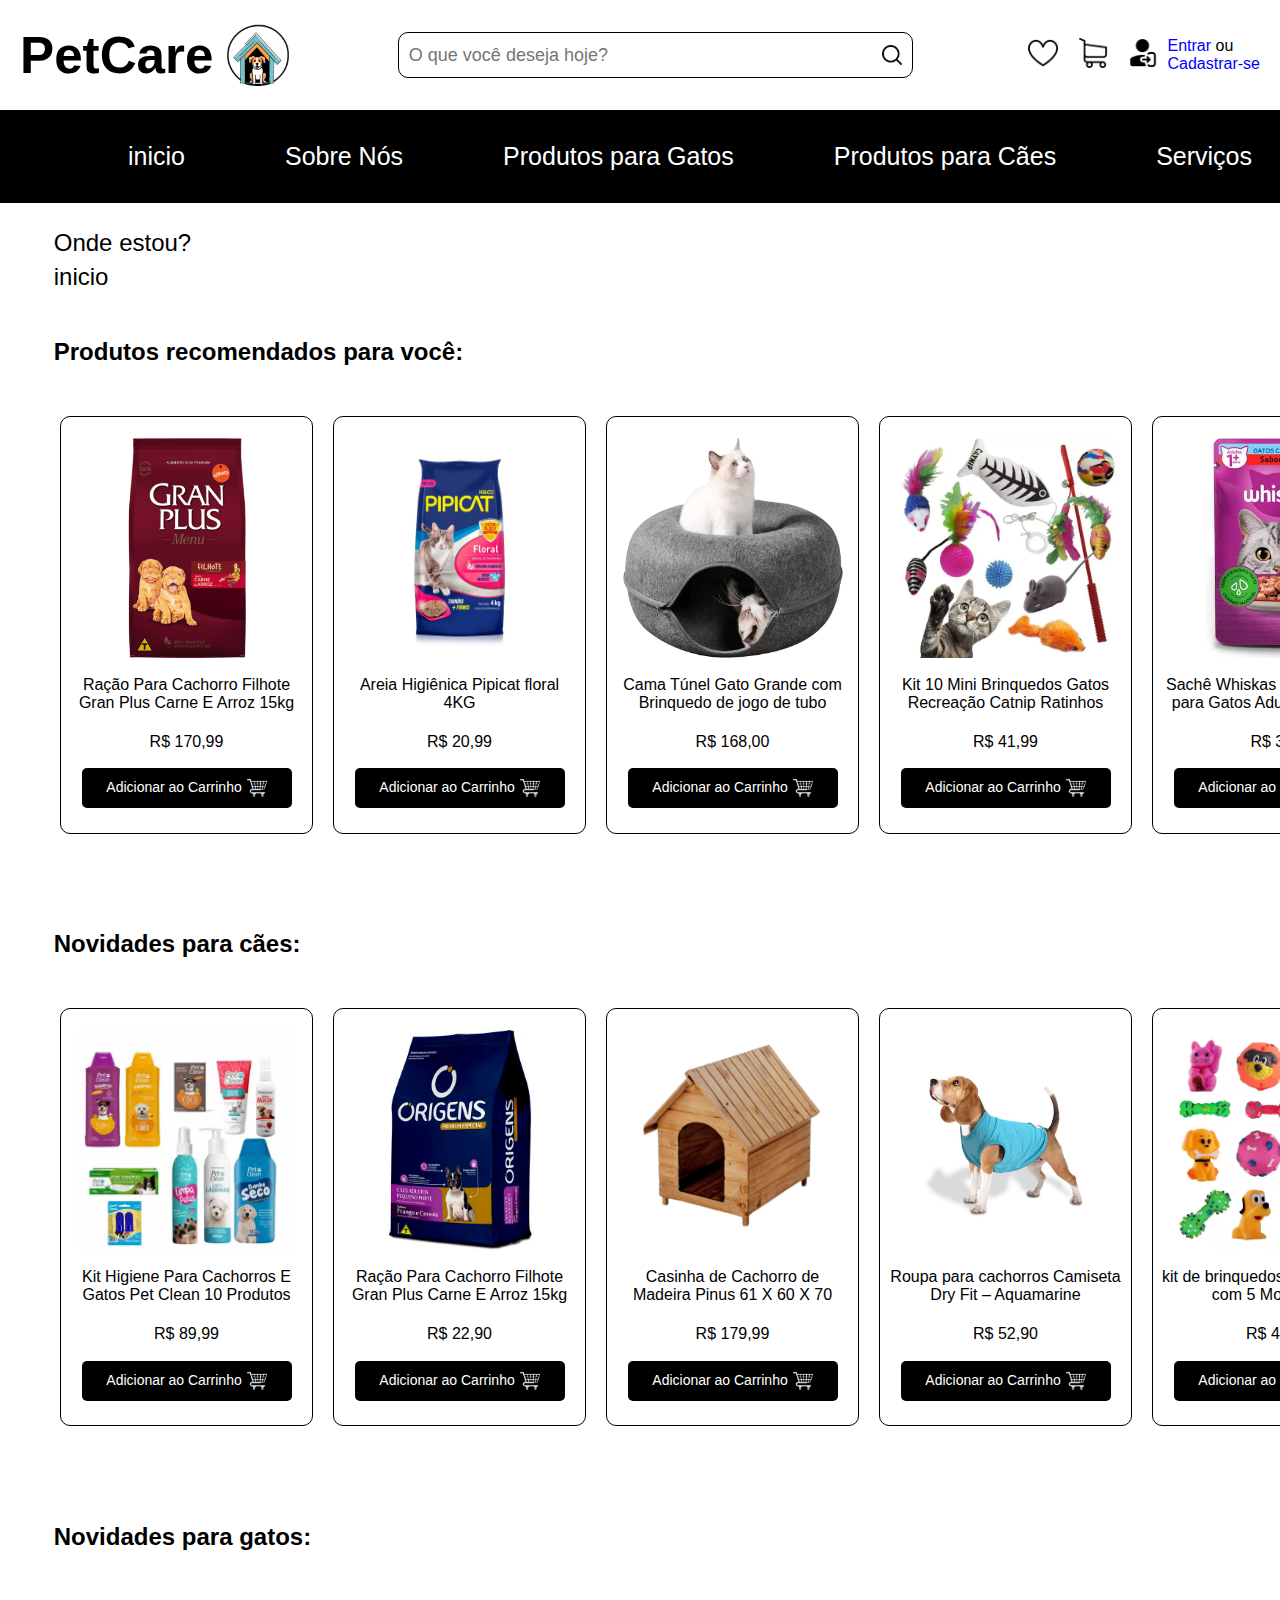
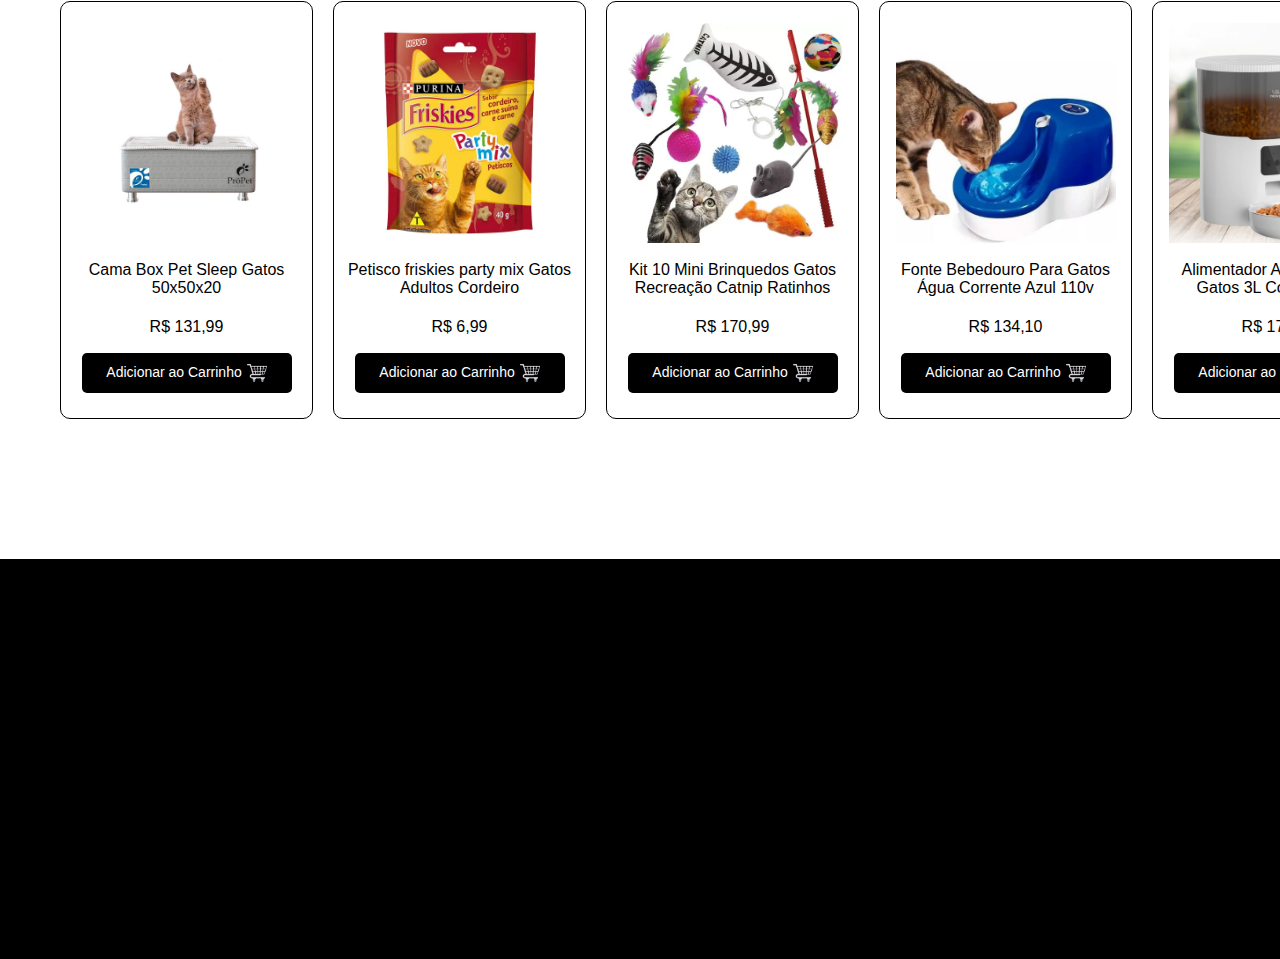
==== index.html @ 4e200d1b "Upload do Projeto" ====
<!DOCTYPE html>
<html lang="pt_BR">
<head>
    <meta charset="UTF-8">
    <meta name="viewport" content="width=device-width, initial-scale=1.0">
    <link rel="stylesheet" href="style.css">
    <title>PetCare | Início</title>
</head>
<body>
    <nav class="navbar1">
        <div class="logo-container">
            <div class="brand-name">PetCare</div>
            <img src="icon/CachorroCasinha.png" alt="logo">
        </div>
        <div class="search-bar">
            <div class="search-input">
                <input type="text" placeholder="O que você deseja hoje?" class="pesquisanav1">
                <img src="icon/searchicon.png" alt="search-icon" class="search-icon">
            </div>
        </div>
        <div>
            <a href="favorito.html"><img src="icon/favorito.png" height=30px class="loginico"></a>
        </div>
        <div>
            <a href="compras.html"><img src="icon/compras.png" height=30px class="loginico"></a>
        </div>
        <div>
            <a href="login.html"><img src="icon/login.png" height=30px class="loginico"></a>
        </div>
        <div class="user-actions">
            <a href="login.html"><span class="strongazul">Entrar</span> ou<br><span class="strongazul">Cadastrar-se</span></a>
        </div>
    </nav>
    <nav class="navbar2">
        <ul class="menunav2">
            <a href="index.html"><li class="textmenunav2">inicio</li></a>
            <a href="sobrenos.html"><li class="textmenunav2">Sobre Nós</li></a>
            <a href="produtogatos.html"><li class="textmenunav2">Produtos para Gatos</li></a>
            <a href="produtocaes.html"><li class="textmenunav2">Produtos para Cães</li></a>
            <a href="servicos.html"><li class="textmenunav2">Serviços</li></a>
        </ul>
    </nav>
    <main>
        <div class="mapasite">
            <p>Onde estou?</p>
            <p class="wherelocal">inicio</p>
        </div>

        <h2 class="titlecategoria">Produtos recomendados para você:</h2>
        <div class="containerlinha1">
            <span class="framelinha1">
                <img src="foto produtos/114421194497325ff87f4f248b20.02819572.1610121039_l.png" height="220px" width="170px" class="produtoimg">
                <p class="textproducts">Ração Para Cachorro Filhote Gran Plus Carne E Arroz 15kg</p>
                <p class="textproducts">R$ 170,99</p>
                <div class="comprabuton">Adicionar ao Carrinho<img src="icon/CarrinhoCompra.png" height="20px" class="fotocompra"></div>
            </span>
            <span class="framelinha1">
                <img src="foto produtos/Areia_Higiênica_Pipicat_Floral_para_Gatos_4KG_-_Giulia_Rocha.jpg" height="220px" width="200px" class="produtoimg">
                <p class="textproducts">Areia Higiênica Pipicat floral 4KG</p>
                <p class="textproducts">R$ 20,99</p>
                <div class="comprabuton">Adicionar ao Carrinho<img src="icon/CarrinhoCompra.png" height="20px" class="fotocompra"></div>
            </span>
            <span class="framelinha1">
                <img src="foto produtos/camagato.jpg" height="220px" width="220px" class="produtoimg">
                <p class="textproducts">Cama Túnel Gato Grande com Brinquedo de jogo de tubo</p>
                <p class="textproducts">R$ 168,00</p>
                <div class="comprabuton">Adicionar ao Carrinho<img src="icon/CarrinhoCompra.png" height="20px" class="fotocompra"></div>
            </span>
            <span class="framelinha1">
                <img src="foto produtos/brinquedosproduto.webp" height="220px" width="220px" class="produtoimg">
                <p class="textproducts">Kit 10 Mini Brinquedos Gatos Recreação Catnip Ratinhos</p>
                <p class="textproducts">R$ 41,99</p>
                <div class="comprabuton">Adicionar ao Carrinho<img src="icon/CarrinhoCompra.png" height="20px" class="fotocompra"></div>
            </span>
            <span class="framelinha1">
                <img src="foto produtos/sachewhiskas.jpg" height="220px" width="220px" class="produtoimg">
                <p class="textproducts">Sachê Whiskas carne ao molho para Gatos Adultos Castrados</p>
                <p class="textproducts">R$ 3,99</p>
                <div class="comprabuton">Adicionar ao Carrinho<img src="icon/CarrinhoCompra.png" height="20px" class="fotocompra"></div>
            </span>
        </div>
        
        <h2 class="titlecategoria">Novidades para cães:</h2>

        <div class="containerlinha1">
            <span class="framelinha1">
                <img src="foto produtos/9f144bc0449565734a9adcbc6f24f885.webp" height="220px" width="220px" class="produtoimg">
                <p class="textproducts">Kit Higiene Para Cachorros E Gatos Pet Clean 10 Produtos</p>
                <p class="textproducts">R$ 89,99</p>
                <div class="comprabuton">Adicionar ao Carrinho<img src="icon/CarrinhoCompra.png" height="20px" class="fotocompra"></div>
            </span>
            <span class="framelinha1">
                <img src="foto produtos/origens_caes_adultos_pequeno_porte_2249_1_3bbf2506425fb3aa4b8a8f48cc5d34c5.webp" height="220px" width="220px" class="produtoimg">
                <p class="textproducts">Ração Para Cachorro Filhote Gran Plus Carne E Arroz 15kg</p>
                <p class="textproducts">R$ 22,90</p>
                <div class="comprabuton">Adicionar ao Carrinho<img src="icon/CarrinhoCompra.png" height="20px" class="fotocompra"></div>
            </span>
            <span class="framelinha1">
                <img src="foto produtos/casinha_de_cachorro_de_madeira_pinus_n3_61_x_60_x_70_avipet_80477_1_9b5887b2ac7a255d644429fc59f5b58b.webp" height="220px" width="220px" class="produtoimg">
                <p class="textproducts">Casinha de Cachorro de Madeira Pinus 61 X 60 X 70</p>
                <p class="textproducts">R$ 179,99</p>
                <div class="comprabuton">Adicionar ao Carrinho<img src="icon/CarrinhoCompra.png" height="20px" class="fotocompra"></div>
            </span>
            <span class="framelinha1">
                <img src="foto produtos/Roupa-para-cachorros-Regata-Dry-Fit-Aquamarine-04-1.jpg" height="220px" width="170px" class="produtoimg">
                <p class="textproducts">Roupa para cachorros Camiseta Dry Fit – Aquamarine</p>
                <p class="textproducts">R$ 52,90</p>
                <div class="comprabuton">Adicionar ao Carrinho<img src="icon/CarrinhoCompra.png" height="20px" class="fotocompra"></div>
            </span>
            <span class="framelinha1">
                <img src="foto produtos/D_NQ_NP_935357-MLB69444897603_052023-O.webp" height="220px" width="220px" class="produtoimg">
                <p class="textproducts">kit de brinquedos para Cães - Kit com 5 Mordedores</p>
                <p class="textproducts">R$ 40,99</p>
                <div class="comprabuton">Adicionar ao Carrinho<img src="icon/CarrinhoCompra.png" height="20px" class="fotocompra"></div>
            </span>
        </div>

        <h2 class="titlecategoria">Novidades para gatos:</h2>

        <div class="containerlinha1">
            <span class="framelinha1">
                <img src="foto produtos/camabox.webp" height="220px" width="220px" class="produtoimg">
                <p class="textproducts">Cama Box Pet Sleep Gatos 50x50x20</p>
                <p class="textproducts">R$ 131,99</p>
                <div class="comprabuton">Adicionar ao Carrinho<img src="icon/CarrinhoCompra.png" height="20px" class="fotocompra"></div>
            </span>
            <span class="framelinha1">
                <img src="foto produtos/petisco_friskies_party_mix_gatos_adultos_cordeiro_carne_suina_e_carne_40g_2081_1_a64e6473386f5f8b1f48c0719deb6275_20230223123527.webp" height="220px" width="220px" class="produtoimg">
                <p class="textproducts">Petisco friskies party mix Gatos Adultos Cordeiro</p>
                <p class="textproducts">R$ 6,99</p>
                <div class="comprabuton">Adicionar ao Carrinho<img src="icon/CarrinhoCompra.png" height="20px" class="fotocompra"></div>
            </span>
            <span class="framelinha1">
                <img src="foto produtos/brinquedosproduto.webp" height="220px" width="220px" class="produtoimg">
                <p class="textproducts">Kit 10 Mini Brinquedos Gatos Recreação Catnip Ratinhos</p>
                <p class="textproducts">R$ 170,99</p>
                <div class="comprabuton">Adicionar ao Carrinho<img src="icon/CarrinhoCompra.png" height="20px" class="fotocompra"></div>
            </span>
            <span class="framelinha1">
                <img src="foto produtos/3027903162_1.webp" height="220px" width="220px" class="produtoimg">
                <p class="textproducts">Fonte Bebedouro Para Gatos Água Corrente Azul 110v</p>
                <p class="textproducts">R$ 134,10</p>
                <div class="comprabuton">Adicionar ao Carrinho<img src="icon/CarrinhoCompra.png" height="20px" class="fotocompra"></div>
            </span>
            <span class="framelinha1">
                <img src="foto produtos/comedouro-automatico-para-gatos-com-gravador-de-voz.jpg.webp" height="220px" width="220px" class="produtoimg">
                <p class="textproducts">Alimentador Automático De Gatos 3L Com Câmera</p>
                <p class="textproducts">R$ 170,99</p>
                <div class="comprabuton">Adicionar ao Carrinho<img src="icon/CarrinhoCompra.png" height="20px" class="fotocompra"></div>
            </span>
        </div>
    </main>

    <footer class="footer">

    </footer>
    
</body>
</html>
---- style.css ----
*{
    padding: 0;
    margin: 0;
    text-decoration: none;
    color: inherit;
    font-family: "Roboto", sans-serif;
    font-weight: 400;
    font-style: normal;
}


.fixsidemenu{
    margin-left: 250px;
    padding: 20px;
    box-sizing: border-box;
}

.categoriastitle{
    font-family: "Roboto", sans-serif;
    font-weight: 700;
    font-style: normal;
}

.titlequemsomos{
    font-family: "Roboto", sans-serif;
    font-weight: 700;
    font-style: normal;
    font-size: 50px;
    padding-top: 3%;
    margin: auto;
    text-align: center;
}

.marcatitle{
    font-family: "Roboto", sans-serif;
    font-weight: 700;
    font-style: normal;
    opacity: 100%;
}

.divtextquemsomos{
    padding-top: 5%;
    justify-content: center;
    margin: auto;
    font-size: 30px;
    text-align: ce;
    width: 80%;
}

.navbar1 {
    color: #fff;
    display: flex;
    justify-content: space-between;
    align-items: center;
    padding: 10px 20px;
}

.logo-container {
    display: flex;
    align-items: center;
}

.logo-container img {
    width: 90px;
    height: auto;
    margin-right: 10px;
}

.brand-name {
    font-size: 3.2rem;
    font-weight: bold;
    color: black;
}

.loginico{
    padding: 10px;
}

.search-bar {
    margin: auto;
    display: flex;
    justify-content: center;
    align-items: center;
    text-align: center;
}

.search-input {
    color: black;
    display: flex;
    border: 1px solid black;
    position: relative;
    align-items: center;
    border-radius: 10px;
    padding: 5px 10px;
    margin-right: 20px;
    height: 26pt;
    width: 370pt;
}

.menulateralsearchmarca{
    margin-top: 6%;
}

.aplicarbuttonmenul{
    margin-top: 6%;
}

.mapasite{
    font-size: 24px;
    margin-top: 2%;
    margin-left: 4.2%;
}

.inputfiltropreco{
    width: 60px;
}

.itenscat{
    opacity: 80%;
    margin-top: 6%;
    margin-bottom: 10%;
}

.precomenul{
    font-family: "Roboto", sans-serif;
    font-weight: 700;
    font-style: normal;
    opacity: 100%;
    margin-bottom: 6%;
}

.menulateral {
    position: absolute;
    margin-top: 22.5%;
    top: 0;
    left: 0;
    width: 250px;
    height: 100%;
    padding: 20px;
    box-sizing: border-box;
    overflow-y: auto;
}

.menulateral h2 {
    margin-top: 0;
}

.menulateral ul {
    padding: 0;
    list-style-type: none;
}

.menulateral ul li {
    margin-bottom: 10px;
    cursor: pointer;
}

.menulateral input[type="search"] {
    width: 100%;
    margin-bottom: 10px;
}

.menulateral input[type="range"] {
    width: calc(100% - 50px);
    margin-bottom: 5px;
}

.menulateral button {
    width: 100%;
    background-color: #007bff;
    color: #fff;
    border: none;
    padding: 10px;
    cursor: pointer;
    transition: background-color 0.3s;
}

.menulateral button:hover {
    background-color: #0056b3;
}


.wherelocal{
    padding-top: 6px;
}

.search-input input {
    width: 90%;
    border: none;
    outline: none;
    margin-right: 5px;
}

.titlecategoria{
    font-family: "Roboto", sans-serif;
    font-weight: 700;
    font-style: normal;
    padding-top: 35pt;
    margin-left: 4.2%;

}

.search-icon {
    position: absolute;
    top: 50%;
    right: 10px;
    transform: translateY(-50%);
}

.search-bar img {
    width: 20px;
    height: auto;
    text-align: right;
    align-items: right;
    justify-content: right;
}

.user-actions {
    color: black;
    text-align: left;
    justify-content: left;
    gap: 10px;
}

.strongazul{
    color: blue;
}

.action {
    margin: 0 10px;
    cursor: pointer;
}

.pesquisanav1 {
    font-size: 18px;
    width: 300px;
    height: 30px;
}


.textmenunav2{
    text-decoration: none;
    font-style: none;
    text-decoration: none;
    align-items: center;
    text-align: center;
    padding-left: 100px;
}

.textmenunav2:hover{
    color: #333;
    transition: 0.2s;
}

.containerlinha1{
    margin-top: 0;
    display: flex;
    justify-content: space-around;
    align-items: center;
    margin: 50px;
}

.containerlinha1 .framelinha1 {
    display: inline-block;
    margin: 0 10px;
}

.conteinerpudutos{
    display: flex;
    justify-content: space-around;
    align-items: center;
    margin: 50px;
    margin-top: 0;
    margin-bottom: 50px;
}

.framelinha1 {
    align-items: center;
    text-align: center;
    display: inline-block;
    width: 250px;
    height: 400px;
    border: 1px solid black;
    border-radius: 10px;
    padding: 8px;
    margin: 5px;
}

.comprabuton {
    margin: auto;
    text-align: center;
    font-size: 14px;
    align-items: center;
    display: inline-block;
    justify-content: center;
    background-color: black; 
    color: white;
    height: 20px;
    width: 170px;
    padding: 10px 20px;
    text-decoration: none;
    border-radius: 5px; 
    cursor: pointer;
    margin-top: 10px; 
}


.comprabuton:hover {
    background-color: #333; 
}

.fotocompra {
    vertical-align: middle; 
    margin-left: 5px;
}

.textproducts{
    margin: auto;
    align-items: center;
    text-align: center;
    justify-content: center;
    width: 235px;
    padding-top: 6%;
    padding-bottom: 3%;
}

.produtoimg{
    padding-top: 13px;
}

.navbar2 {
    margin: auto;
    background-color: black;
    height: 70pt;
    vertical-align: middle;
    color: white;
    font-size: 25px;
    display: flex;
    justify-content: center;
}

.menunav2 {
    text-decoration: none;
    margin: auto;
    display: flex;
    align-items: center;
    text-align: center;
    justify-content: space-between;
    list-style-type: none;
    padding: 0;
}

.footer{
    margin-top: 140px;
    height: 400px;
    width: 100%;
    background-color: black;
}
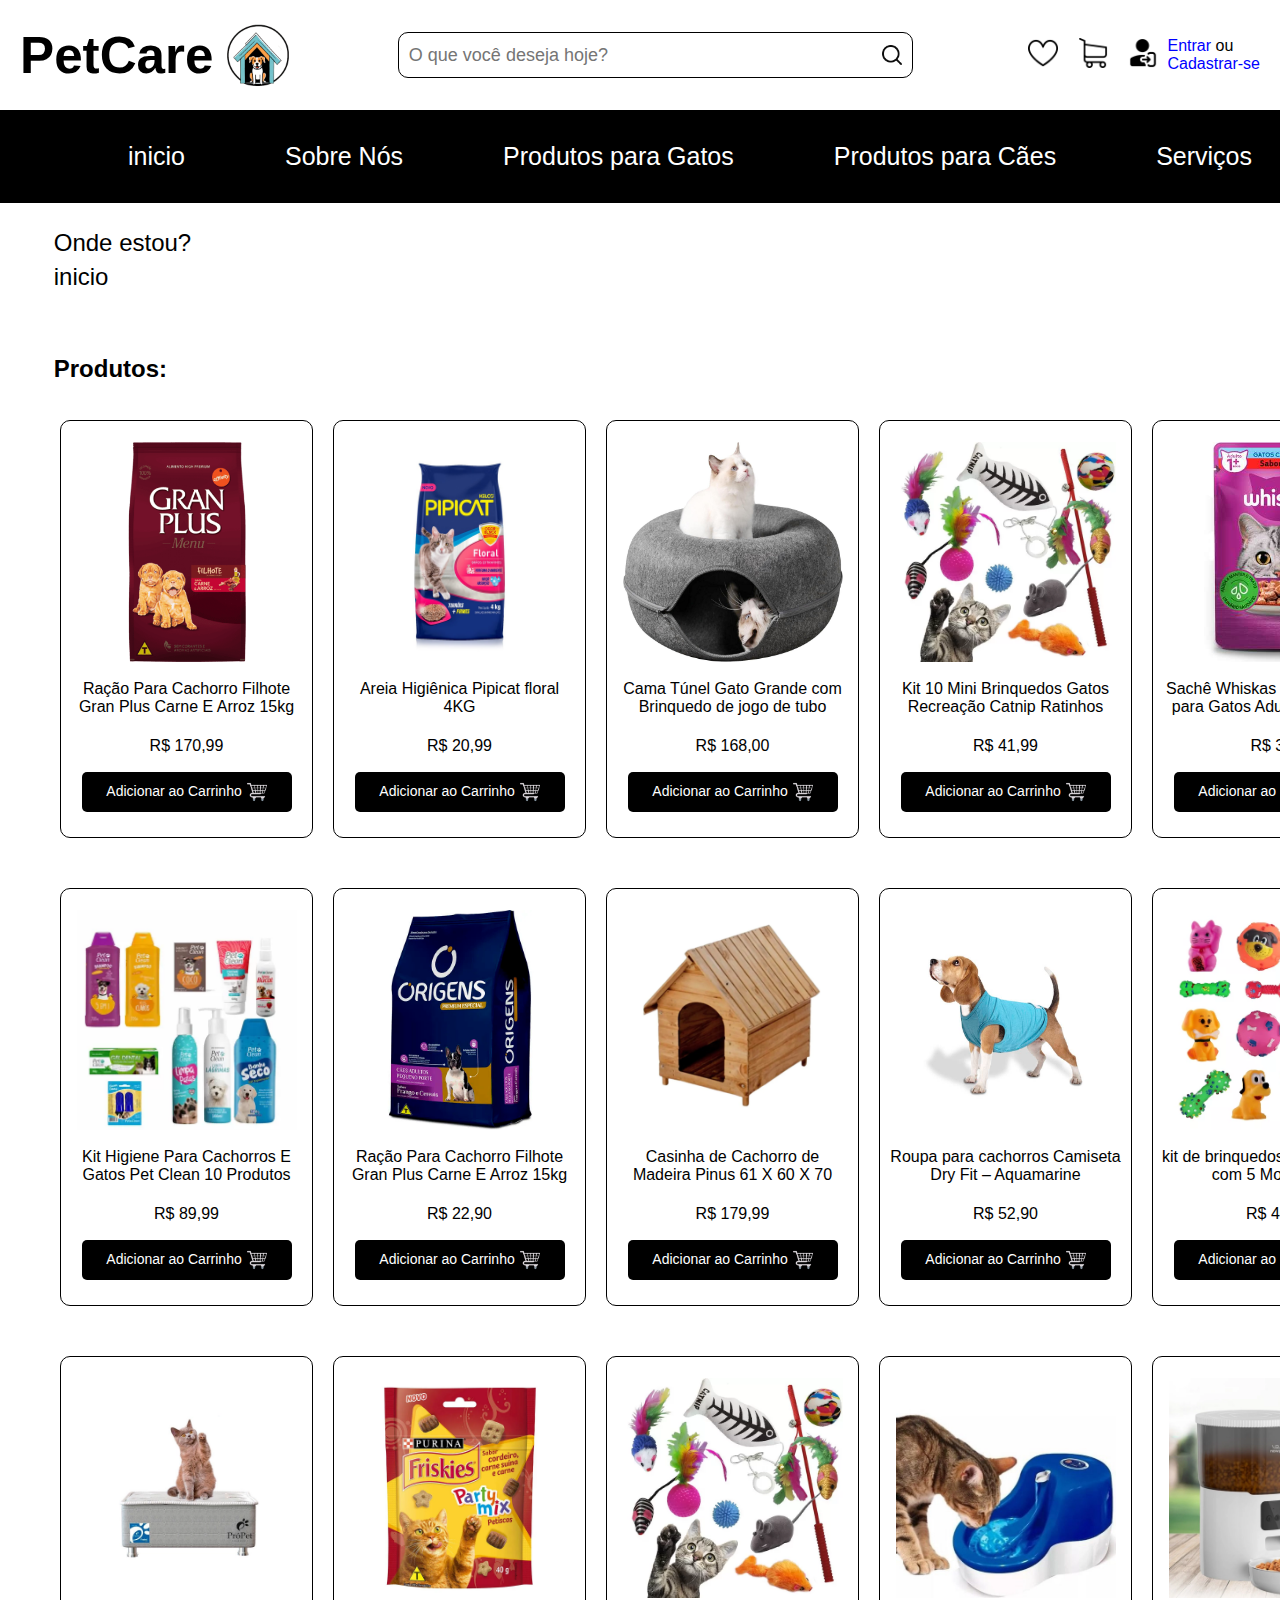
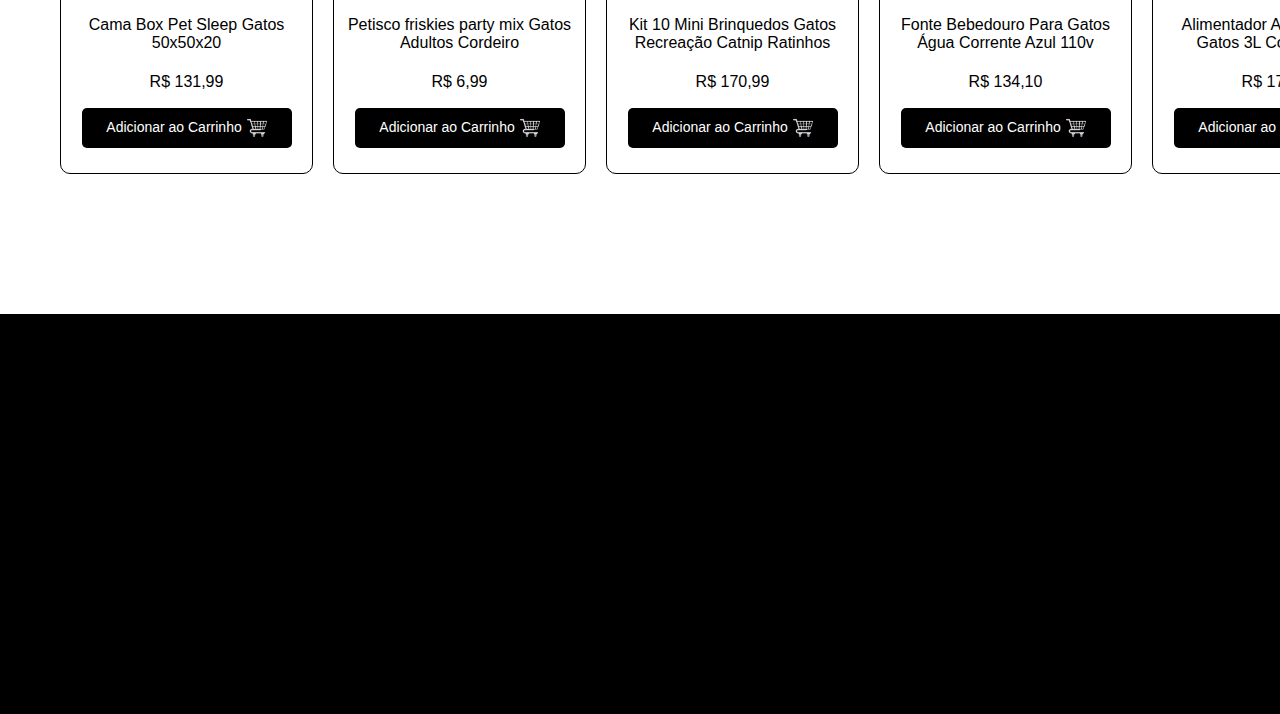
==== commit 70263d87: "Update Site 18-05" ====
--- a/index.html
+++ b/index.html
@@ -46,7 +46,7 @@
             <p class="wherelocal">inicio</p>
         </div>
 
-        <h2 class="titlecategoria">Produtos recomendados para você:</h2>
+        <h2 class="titlecategoria">Produtos:</h2>
         <div class="containerlinha1">
             <span class="framelinha1">
                 <img src="foto produtos/114421194497325ff87f4f248b20.02819572.1610121039_l.png" height="220px" width="170px" class="produtoimg">
@@ -79,8 +79,6 @@
                 <div class="comprabuton">Adicionar ao Carrinho<img src="icon/CarrinhoCompra.png" height="20px" class="fotocompra"></div>
             </span>
         </div>
-        
-        <h2 class="titlecategoria">Novidades para cães:</h2>
 
         <div class="containerlinha1">
             <span class="framelinha1">
@@ -114,9 +112,7 @@
                 <div class="comprabuton">Adicionar ao Carrinho<img src="icon/CarrinhoCompra.png" height="20px" class="fotocompra"></div>
             </span>
         </div>
-
-        <h2 class="titlecategoria">Novidades para gatos:</h2>
-
+        
         <div class="containerlinha1">
             <span class="framelinha1">
                 <img src="foto produtos/camabox.webp" height="220px" width="220px" class="produtoimg">
--- a/style.css
+++ b/style.css
@@ -15,6 +15,10 @@
     box-sizing: border-box;
 }
 
+.bodylogin{
+    background-color: rgba(207, 207, 207, 1);
+}
+
 .categoriastitle{
     font-family: "Roboto", sans-serif;
     font-weight: 700;
@@ -31,11 +35,70 @@
     text-align: center;
 }
 
+.text1servico{
+    margin: auto;
+    text-align: center;
+    padding-top: 2%;
+    margin-right: 5%;
+    margin-top: 9%;
+    font-size: 23px;
+    width: 40%;
+}
+
+.bodyservico{
+    height: 1000px;
+}
+
+.text2servico{
+    margin: auto;
+    margin-top: 20%;
+    width: 40%;
+    font-size: 23px;
+    margin-left: 4%;
+}
+
+.tosaimg{
+    margin: auto;
+    margin-top: 12%;
+    height: auto;
+    width: 550px;
+    border-radius: 10px;
+    margin-left: 7%;
+    position: absolute;
+}
+
+.titletext2{
+    padding-bottom: 2%;
+}
+
 .marcatitle{
     font-family: "Roboto", sans-serif;
     font-weight: 700;
     font-style: normal;
     opacity: 100%;
+}
+
+.textservicobanho{
+    padding-top: 15px;
+}
+
+.fotobanho{
+    margin: auto;
+    margin-top: 10%;
+    margin-left: 3%;
+    position: absolute;
+}
+
+.containerservicos{
+    font-family: "Roboto", sans-serif;
+    font-weight: 700;
+    font-style: normal;
+    font-size: 23px;
+    width: 96%;
+    justify-content: center;
+    align-items: center;
+    text-align: center;
+    margin: auto;
 }
 
 .divtextquemsomos{
@@ -49,6 +112,7 @@
 
 .navbar1 {
     color: #fff;
+    background-color: white;
     display: flex;
     justify-content: space-between;
     align-items: center;
@@ -115,6 +179,227 @@
     width: 60px;
 }
 
+.containerlogin{
+    border-radius: 10px;
+    margin: auto;
+    margin-top: 3%;
+    margin-left: 20%;
+    height: 330px;
+    width: 350px;
+    background-color: white;
+}
+
+.titlecriarconta{
+    position: absolute;
+    color: blue;
+    margin: auto;
+    width: 600px;
+    margin-left: 28%;
+    margin-top: 15px;
+}
+
+.textcriarconta{
+    position: absolute;
+    margin: auto;
+    font-size: 25px;
+    width: 600px;
+    margin-left: 28%;
+    margin-top: 7%;
+}
+
+.textlogin{
+    margin: auto;
+    padding-left: 19px;
+    padding-top: 20px;
+    text-align: left;
+    justify-content: center;
+    align-items: center;
+}
+
+.titlelogin{
+    font-family: "Roboto", sans-serif;
+    font-weight: 700;
+    font-style: normal;
+    margin: auto;
+    padding-bottom: 15px;
+    align-items: center;
+    justify-content: center;
+    text-align: center;
+    margin-right: 7.5%;
+}
+
+.buttonentrar{
+    margin: auto;
+    width: 60%;
+    height: 40px;
+    margin-top: 11%;
+    margin-right: 23%;
+    background-color: blue;
+    border-radius: 10px;
+    color: white;
+}
+
+.textentrar{
+    font-family: "Roboto", sans-serif;
+    font-weight: 700;
+    font-style: normal;
+    margin: auto;
+    text-align: center;
+    justify-content: center;
+    padding-top: 3%;
+}
+
+.login{
+    margin-top: 6px;
+    padding-left: 5px;
+    display: flex;
+    border-radius: 3px;
+    width: 300px;
+    height: 37px;
+    font-size: 16px;
+}
+
+.logintext{
+    display: flex;
+    font-family: "Roboto", sans-serif;
+    font-style: normal;
+    font-size: 24px;
+}
+
+.senhalogin{
+    margin-top: 6px;
+    padding-left: 5px;
+    display: flex;
+    border-radius: 3px;
+    width: 302px;
+    height: 37px;
+    font-size: 16px;
+}
+
+.senhalogintext{
+    display: flex;
+    margin-top: 10px;
+    font-family: "Roboto", sans-serif;
+    font-style: normal;
+    font-size: 24px;
+}
+
+.botaologin{
+    margin-top: 40px;
+    font-family: "Roboto", sans-serif;
+    font-weight: 700;
+    font-style: normal;
+    border-radius: 10px;
+    border-style: none;
+    border-width: 1px;
+    background-color: blue;
+    color: white;
+    font-size: 25px;
+    align-items: center;
+    justify-content: center;
+    text-align: center;
+    height: 50px;
+    width: 310px;
+    display: flex;
+}
+
+.criarcontabutton{
+    margin: auto;
+    align-items: center;
+    text-align: center;
+    justify-content: center;
+    margin-top: 16%;
+    margin-left: 28%;
+    position: absolute;
+    border-style: solid;
+    border-radius: 5px;
+    border-width: 2px;
+    height: 7%;
+    width: 38%;
+}
+
+.criarcontabutton:hover{
+    transition: 0.5s;
+    background-color: blue;
+    color: white;
+    border-style: none;
+    border: none;
+}
+
+.containercadastro{
+    margin: auto;
+    display: flex;
+    height: 630px;
+    justify-content: center;
+    align-items: center;
+    text-align: center;
+    background-color: white;
+    border-radius: 10px;
+    width: 30%;
+}
+
+.subtitlecadastro{
+    display: flex;
+    margin-top: 10px;
+}
+
+.botaocadastro{
+    margin-top: 40px;
+    font-family: "Roboto", sans-serif;
+    font-weight: 700;
+    font-style: normal;
+    border-radius: 10px;
+    border-style: none;
+    border-width: 1px;
+    background-color: blue;
+    color: white;
+    font-size: 25px;
+    align-items: center;
+    justify-content: center;
+    text-align: center;
+    height: 50px;
+    width: 310px;
+}
+
+.inputcadastro{
+    padding-left: 3px;
+    margin: auto;
+    margin-top: 5px;
+    width: 400px;
+    height: 30px;
+}
+
+.titlecadastro{
+    font-family: "Roboto", sans-serif;
+    font-weight: 700;
+    font-style: normal;
+    margin: auto;
+}
+
+.textcriarcontabutton{
+    margin: auto;
+    font-size: 24px;
+    text-align: center;
+    margin-top: 1.9%;
+    align-items: center;
+}
+
+.editlogintext{
+    padding-bottom: 8px;
+    padding-top: 10px;
+}
+
+.persinput{
+    align-items: center;
+    justify-content: center;
+    width: 300px;
+    padding-left: 8px;
+    border: 0.5px;
+    height: 33px;
+    border-style: solid;
+    border-radius: 4px;
+}
+
 .itenscat{
     opacity: 80%;
     margin-top: 6%;
@@ -131,7 +416,7 @@
 
 .menulateral {
     position: absolute;
-    margin-top: 22.5%;
+    margin-top: 23.5%;
     top: 0;
     left: 0;
     width: 250px;
@@ -139,6 +424,10 @@
     padding: 20px;
     box-sizing: border-box;
     overflow-y: auto;
+}
+
+.wherelocal2{
+    margin-left: 0.5%;
 }
 
 .menulateral h2 {
@@ -195,9 +484,18 @@
     font-family: "Roboto", sans-serif;
     font-weight: 700;
     font-style: normal;
-    padding-top: 35pt;
+    padding-top: 5%;
     margin-left: 4.2%;
-
+    margin-bottom: -1%;
+}
+
+.titlecategoria2{
+    font-family: "Roboto", sans-serif;
+    font-weight: 700;
+    font-style: normal;
+    padding-top: 5%;
+    margin-bottom: 2%;
+    margin-left: 4.7%;
 }
 
 .search-icon {
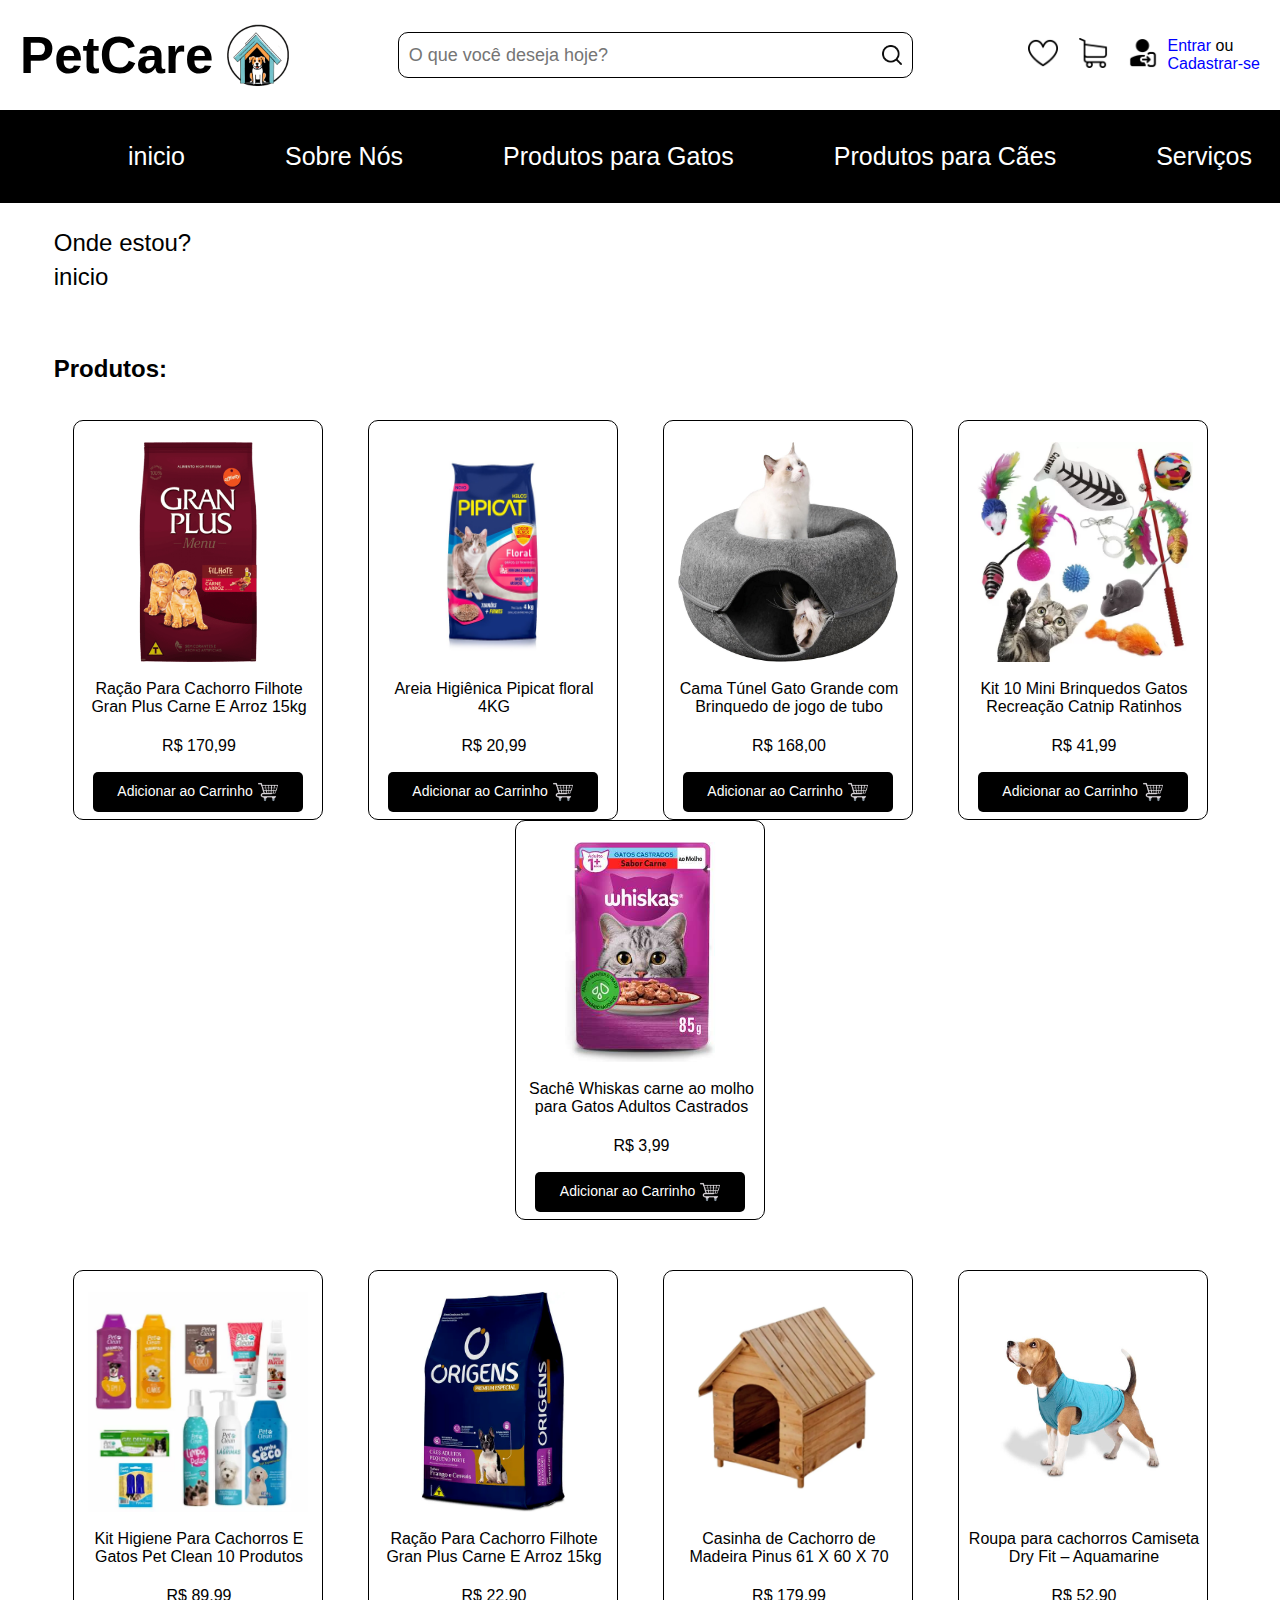
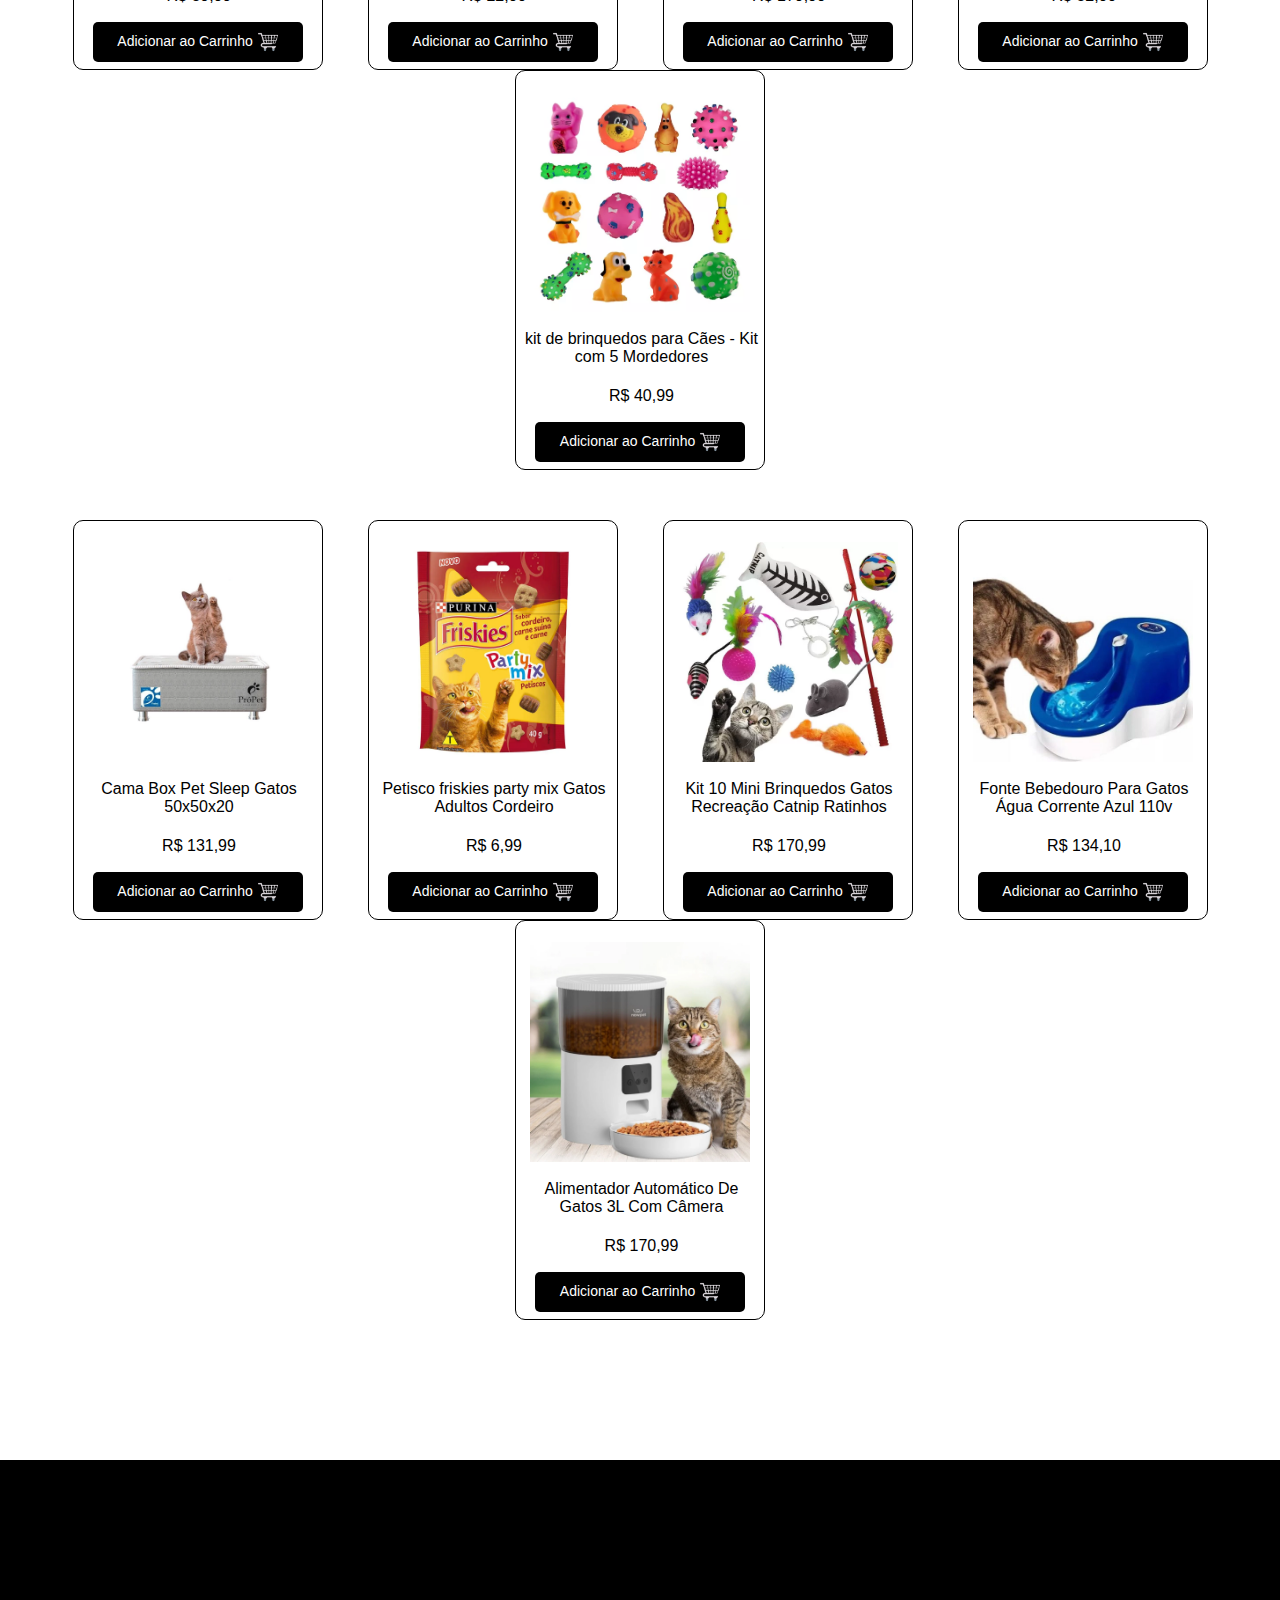
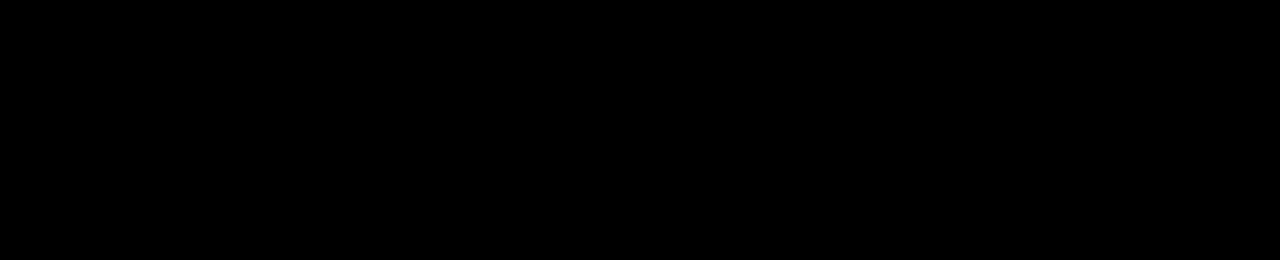
==== commit 4c8b688c: "Update Site" ====
--- a/index.html
+++ b/index.html
@@ -151,5 +151,26 @@
 
     </footer>
     
+    <script>
+        document.addEventListener("DOMContentLoaded", function() {
+            const searchBar = document.querySelector('.pesquisanav1');
+            const produtos = document.querySelectorAll('.framelinha1');
+
+            searchBar.addEventListener('input', function() {
+                const searchTerm = searchBar.value.trim().toLowerCase();
+
+                produtos.forEach(function(produto) {
+                    const nomeProduto = produto.querySelector('.textproducts').textContent.toLowerCase();
+                    
+                    if (nomeProduto.includes(searchTerm)) {
+                        produto.style.display = 'block';
+                    } else {
+                        produto.style.display = 'none';
+                    }
+                });
+            });
+        });
+    </script>
+
 </body>
 </html>
--- a/style.css
+++ b/style.css
@@ -553,6 +553,7 @@
 .containerlinha1{
     margin-top: 0;
     display: flex;
+    flex-wrap: wrap;
     justify-content: space-around;
     align-items: center;
     margin: 50px;
@@ -565,7 +566,7 @@
 
 .conteinerpudutos{
     display: flex;
-    justify-content: space-around;
+    justify-content: space-between;
     align-items: center;
     margin: 50px;
     margin-top: 0;
@@ -580,6 +581,7 @@
     height: 400px;
     border: 1px solid black;
     border-radius: 10px;
+    box-sizing: border-box;
     padding: 8px;
     margin: 5px;
 }
